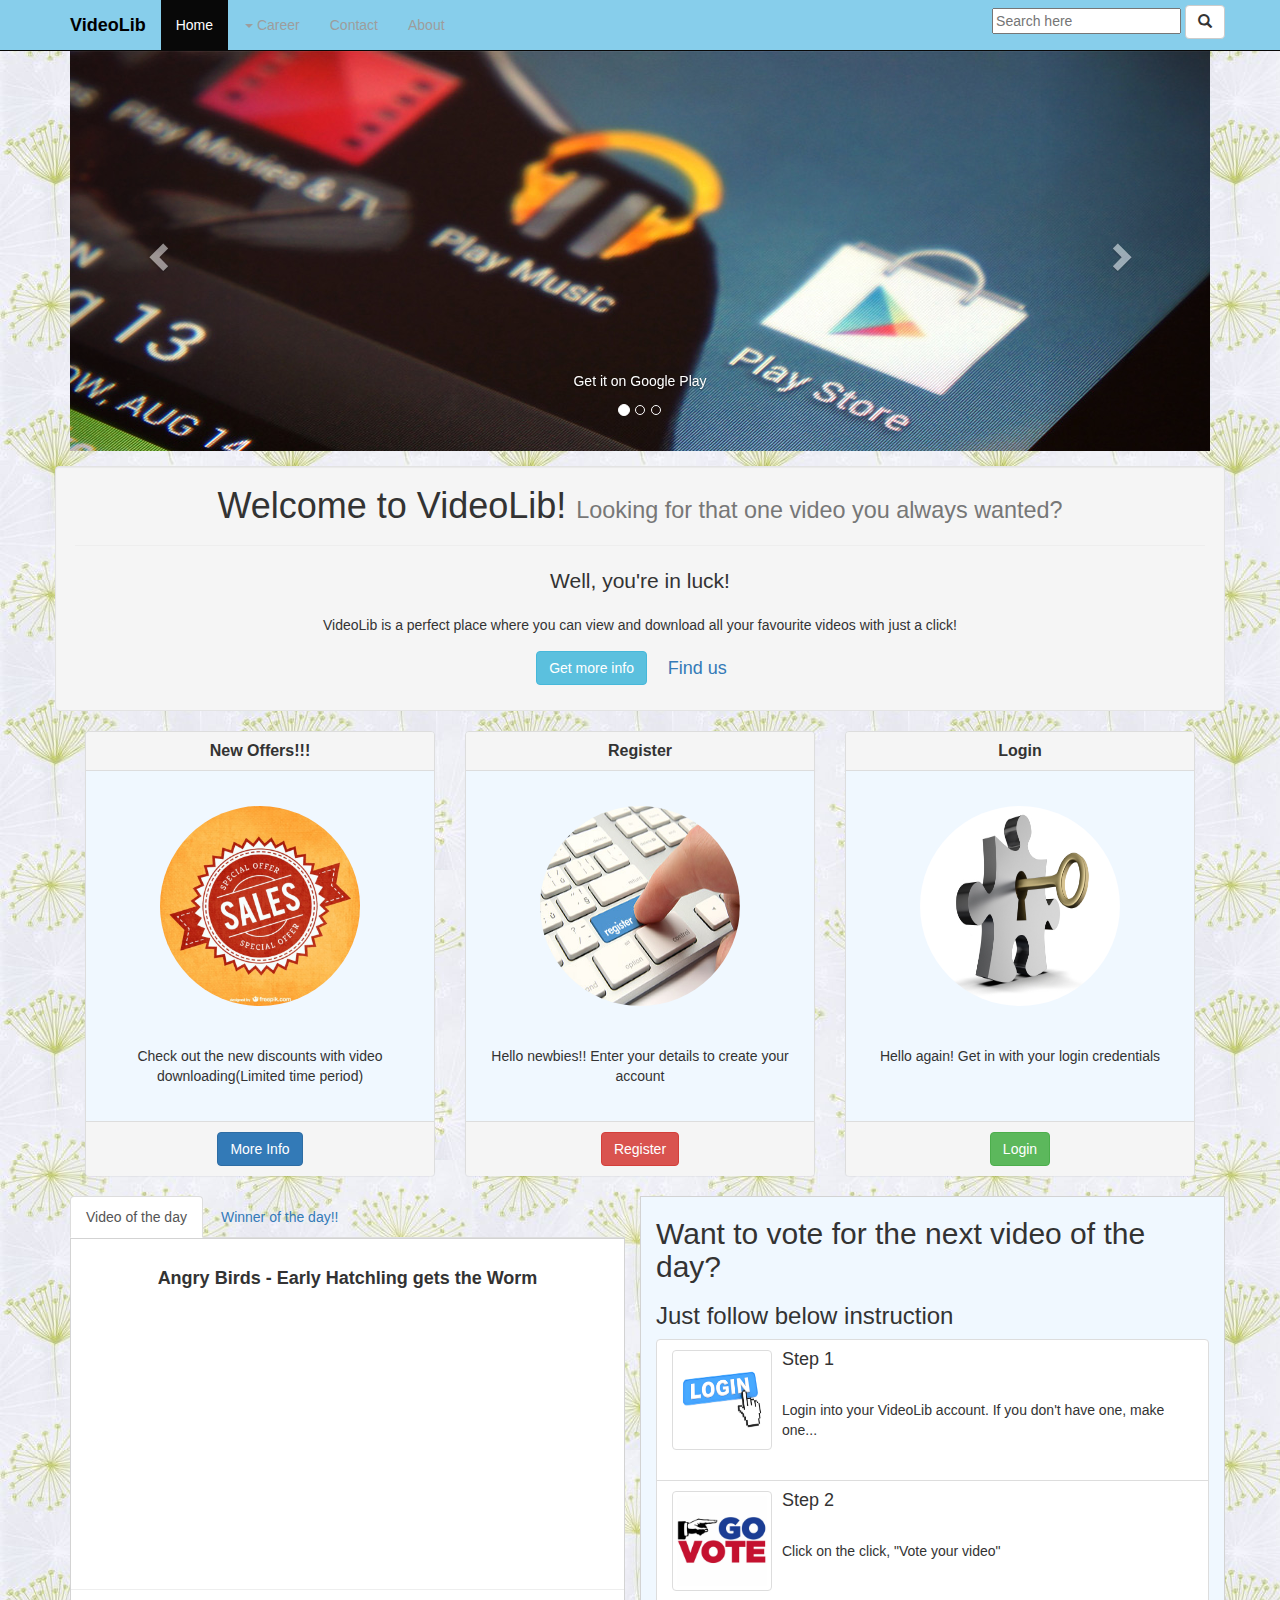
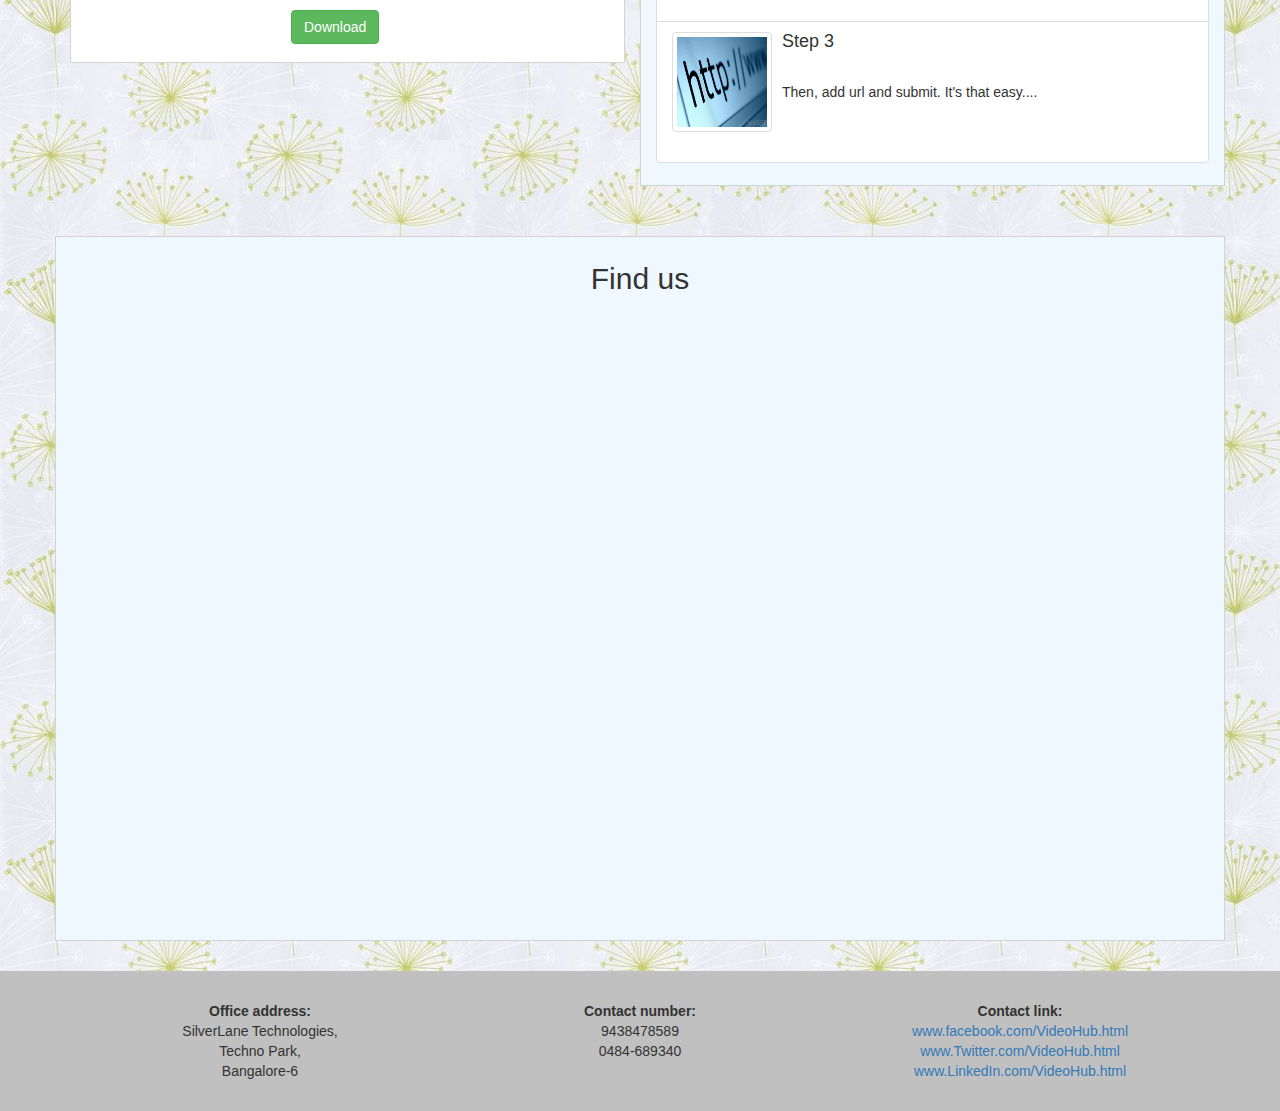
==== index.html @ a0ba5f56 "first commit" ====
<!DOCTYPE html>

<html>
	<head>
		<title>VideoLib</title>
		<meta name="description" content="">
		<!-- Mobile viewport -->
		<meta name="viewport" content="width=device-width, initial-scale=1.0, maximum-scale=1.0, user-scalable=no">
		<!-- Bootstrap CSS -->
		<link href="css/bootstrap.min.css" rel="stylesheet">
		<link href="css/bootstrap-glyphicons.css" rel="stylesheet">
		<!-- Custom CSS -->
		<link href="css/styles.css" rel="stylesheet">
		<!-- Bootstrap JS -->
		<script src="https://code.jquery.com/jquery-1.12.4.js"></script>
	    <script src="js/bootstrap.min.js"></script>
	    <script src="js/modernizr-2.6.2.min.js"></script>
	    <!-- Custom JS -->
		<script type="text/javascript" src="js/script.js"></script>
	</head>
	<body>
		<!--start of main container-->
		<div class="container">
			<!--start of nav-bar-->
			<nav class="navbar navbar-default navbar-inverse navbar-fixed-top">
				<div class="container">
					<div class="navbar-header">
						<button class="navbar-toggle collapsed" data-target="#navbar"  data-toggle="collapse" type="button">
							<span class="icon-bar"></span>
		            		<span class="icon-bar"></span>
		            		<span class="icon-bar"></span>
		            		<span class="icon-bar"></span>
						</button>
						<a href="#" class="navbar-brand" id="brand"><strong>VideoLib</strong></a>
					</div>
					<div id="navbar" class="navbar-collapse collapse">
						<ul class="nav navbar-nav">
							<li class="active">
								<a href="#">Home</a>
							</li>				
							<li class="dropdown">
							<a href="#" class="dropdown" data-toggle="dropdown"><strong class="caret"></strong> Career</a>
								<ul class="dropdown-menu">
									<li>
										<a href="#">HR</a>
									</li>
									<li>
										<a href="#">Development</a>
									</li>
									<li>
										<a href="#">Support</a>
									</li>
									<li class="divider"></li>
									<li class="dropdown-header">
										Posting Resume
									</li>
									<li>
										<a href="#">Post Resume</a>
									</li>
									<li>
										<a href="#">Edit Resume</a>
									</li>
								</ul>
							</li>
							<li>
								<a href="#">Contact</a>
							</li>
							<li>
								<a href="#">About</a>
							</li>
						</ul>
						<form class="navbar-right" id="search_form">
							<input type="text" name="search" id="search" placeholder="Search here">
							<button type="submit" class="btn btn-default"><span class="glyphicon glyphicon-search"></span></button>
						</form>
					</div>	
				</div>	
			</nav>
			<!--end of nav-bar-->
			<!--start of carousel-->
			<div id="advert" class="carousel slide" data-ride="carousel">
	  			<ol class="carousel-indicators">
				    <li data-target="#myCarousel" data-slide-to="0" class="active"></li>
				    <li data-target="#myCarousel" data-slide-to="1"></li>
				    <li data-target="#myCarousel" data-slide-to="2"></li>
	  			</ol>
	  			<div class="carousel-inner" role="listbox" id="ad1">
				    <div class="item active">			      
				    	<div class="carousel-caption">
					      	<p>
					      		Get it on Google Play
					      	</p>
				     	</div>
				    </div>
				    <div class="item" id="ad2">			      
				    </div>
				    <div class="item" id="ad3">			     
				    </div>		
			  	</div>
			  	<a class="left carousel-control" href="#advert" role="button" data-slide="prev">
				    <span class="glyphicon glyphicon-chevron-left" aria-hidden="true"></span>
				    <span class="sr-only">Previous</span>
	  			</a>
				<a class="right carousel-control" href="#advert" role="button" data-slide="next">
				    <span class="glyphicon glyphicon-chevron-right" aria-hidden="true"></span>
				    <span class="sr-only">Next</span>
				</a>
			</div> 	
			<!--end of carousel-->
			<!--start of row block1-->
			<div class="row" id="info">
				<div class="col-12">
					<!--start of alert block-->
					<div class="alert alert-danger alert-block alert-dismissible fade in" role="alert" id="logAlert">
						<button type="button" class="close" data-dismiss="alert">&times;</button>
					    <p><span class="glyphicon glyphicon-exclamation-sign" ></span>Oops! You can't get in. Log in to see more information about the site....</p>
					</div>
					<!--end of alert block-->
					<!--start of app block-->
					<div class="well well-small visible-sm">
						<a href="#" class="btn btn-large btn-link">Click here to get the app....</a>
					</div>
					<!--end of app block-->
					<!--start of heading block-->
					<div class="well">
						<div class="page-header">
							<h1>Welcome to VideoLib! <small>Looking for that one video you always wanted?</small></h1>
						</div>
						<p class="lead"> Well, you're in luck!</p>
						<p> VideoLib is a perfect place where you can view and download all your favourite videos with just a click!</p>
						<a href="#" class="btn  btn-info" id="infoBtn">Get more info</a>
						<a href="#" class="btn btn-lg btn-link">Find us</a>
					</div>
					<!--end of heading block-->
				</div>
			</div>
			<!--end of row block1-->
			<!--start of row block2-->
			<div class="row" id="action">
				<div class="col-md-12">
					<!--start of panel1 block-->
					<div class="col-md-4">
						<div class="panel panel-default offer">
							<div class="panel-heading">
								<h1 class="panel-title"><strong>New Offers!!!</strong></h1>
							</div> 
							<div class="panel-body">
								<img src="images/offer.jpg" align="offer_logo" class="img-circle">
								<p>Check out the new discounts with video downloading(Limited time period)</p>
							</div>
							<div class="panel-footer">
								<a href="#" class="btn btn-primary btn-large" id="infoBtn2">More Info</a>
							</div>
						</div>
					</div>
					<!--end of panel1 block-->
					<!--start of panel2 block-->
					<div class="col-md-4">
						<div class="panel panel-default register">
							<div class="panel-heading">
								<h1 class="panel-title"><strong>Register</strong></h1>
							</div>
							<div class="panel-body">
								<img src="images/register.jpg" align="register_logo" class="img-circle">
								<p>Hello newbies!! Enter your details to create your account</p>							
							</div>
							<div class="panel-footer">
								<button class="btn btn-danger" data-toggle="modal" data-target="#register">Register</button>
							</div>
						</div>
					</div>
					<!--end of panel2 block-->
					<!--start of panel3 block-->
					<div class="col-md-4">
						<div class="panel panel-default login">
							<div class="panel-heading">
								<h1 class="panel-title"><strong>Login</strong></h1>
							</div>
							<div class="panel-body">
								<img src="images/login.jpg" align="login_logo" class="img-circle">
								<p>Hello again! Get in with your login credentials</p>
							</div>
							<div class="panel-footer">
								<button class="btn btn-success" data-toggle="modal" data-target="#login">Login</button>
							</div>
						</div>
					</div>
					<!--end of panel3 block-->
				</div>
			</div>
			<!--end of row block2-->
			<!--start of row block3-->
			<div class="row" id="fav">
				<div class="col-sm-6">
					<!--start of tabs block-->
					<div class="tabbable">
						<ul class="nav nav-tabs">
						  <li class="active"><a href="#vid" data-toggle="tab">Video of the day</a></li>
						  <li><a href="#user" data-toggle="tab">Winner of the day!!</a></li>
						</ul>
						<div class="tab-content" data-toggle="tab" id="tab">
							<!--start of tab1-->
							<div class="tab-pane active" id="vid">
								<h4><strong>Angry Birds - Early Hatchling gets the Worm</strong></h4>
								<iframe id="vid_lg" class="visible-lg" src="https://www.youtube.com/embed/E4J2umZrwng" frameborder="0" allowfullscreen>
								</iframe>
								<iframe id="vid_md" class="visible-sm" src="https://www.youtube.com/embed/E4J2umZrwng" frameborder="0" allowfullscreen>
								</iframe>
								<iframe id="vid_xs" class="visible-xs" src="https://www.youtube.com/embed/E4J2umZrwng" frameborder="0" allowfullscreen>
								</iframe>
								<hr>
								<button type="button" class="btn btn-success" data-toggle="modal" data-target="#download">Download</button>
							</div>
							<!--end of tab1-->
							<!--start of tab2-->
							<div class="tab-pane" id="user">
								<div class="media">
									<div class="media-left">
										<a href="#">
										  <img src="images/winner.jpg" alt="winner" class="media-left">
										</a>
									</div>
									<div class="media-body">
										<h4 class="media-heading">Congratulation, <strong>Audrey</strong>!</h4>
										<p class="pull-right">Audrey(audreywonder345) is a part-time animator and a college student who likes collecting her favourite videos. She is also a storywriter, a singer and a songwriter too. Kind of cool, huh? She is a valuable user to VideohHub for over 2 years for uploading a good amount of cool videos. Out of 10,000 picks, we have selected hers which we found entertaining.</p>
										<p id="para1">Now to the main part, Audrey won an I-Phone worth of 92,000 rupees. You can win prizes too by taking part in the competition, just follow the instructions</p>
									</div>
								</div>
							</div>
							<!--end of tab2-->
						</div>
					</div>
					<!--end of tab block-->
				</div>
				<!--start of download modal block-->
				<div id="download" class="modal fade" role="dialog">
					<div class="modal-dialog">
						<div class="modal-content">
							<div class="modal-header">
								<button type="button" class="close" data-dismiss="modal">&times;</button>
								<h3 class="modal-title"><strong>Download Video</strong></h3>
							</div>
						</div>
						<div class="modal-body">
							Oops.... you're not logged in. Please log in.
							<div class="form-group">
								  <label for="name">Name:</label>
								  <input type="text" class="form-control" id="name">
							</div>
							<div class="form-group">
								  <label for="pass">Password:</label>
								  <input type="password" class="form-control" id="pass">
							</div>
							<button class="btn btn-success">Login</button>
						</div>
					</div>
				</div>
				<!--end of download modal block-->	
				<!--start of register modal block-->
				<div id="register" class="modal fade" role="dialog">
					<div class="modal-dialog">
						<div class="modal-content">
							<div class="modal-header">
								<button type="button" class="close" data-dismiss="modal">&times;</button>
								<h3 class="modal-title"><strong>Register</strong></h3>
							</div>
						</div>
						<div class="modal-body">
							<div class="form-group">
								  <label for="name">Name:</label>
								  <input type="text" class="form-control" id="name">
							</div>
							<div class="form-group">
								  <label for="email">Email:</label>
								  <input type="email" class="form-control" id="email">
							</div>
							<div class="form-group">
								  <label for="pass">Password:</label>
								  <input type="password" class="form-control" id="pass">
							</div>
							<div class="form-group">
								  <label for="pass2">Confirm Password:</label>
								  <input type="password" class="form-control" id="pass2">
							</div>
							<button class="btn btn-success">Register</button>
						</div>
					</div>
				</div>
				<!--end of register modal block-->				
				<div class="col-sm-6" id="instruct">
					<h2>Want to vote for the next video of the day?</h2>
					<h3>Just follow below instruction</h3>
					<!--start of list-group block-->
					<ol class="list-group">
						<li class="list-group-item">
							<div class="media">
								<div class="media-left">
									<img src="images/login_2.jpg" alt="login" class="thumbnail">
								</div>
								<div class="media-body">
									<h4 class="media-heading">Step 1</h4>
									<p>Login into your VideoLib account. If you don't have one, make one... </p>
								</div>
							</div>
						</li>
					  	<li class="list-group-item">
					  		<div class="media">
								<div class="media-left">
									<img src="images/vote.png" alt="vote" class="thumbnail">
								</div>
								<div class="media-body">
									<h4 class="media-heading">Step 2</h4>
									<p>Click on the click, "Vote your video"</p>
								</div>
							</div>
					  	</li>
					  	<li class="list-group-item">
					  		<div class="media">
								<div class="media-left">
									<img src="images/url.jpg" alt="url" class="thumbnail">
								</div>
								<div class="media-body">
									<h4 class="media-heading">Step 3</h4>
									<p>Then, add url and submit. It's that easy....</p>
								</div>
							</div>
					  	</li>
					</ol>
					<!--end of list-group block-->
				</div>	
			</div>
			<!--end of row3 block-->
			<div class="row" id="location">
				<div class="col-12">
					<h2>Find us</h2>
					<iframe src="https://www.google.com/maps/embed?pb=!1m14!1m8!1m3!1d15554.280764066616!2d77.6139725!3d12.9353233!3m2!1i1024!2i768!4f13.1!3m3!1m2!1s0x0%3A0x48d008360cebcde4!2sStackRoute!5e0!3m2!1sen!2sin!4v1479050343006"  frameborder="0" style="border:0" allowfullscreen id="map"></iframe>
				</div>
			</div>
			<!--start of login modal block-->
			<div id="login" class="modal fade" role="dialog">
				<div class="modal-dialog">
					<div class="modal-content">
						<div class="modal-header">
						<button type="button" class="close" data-dismiss="modal">&times;</button>
						<h3 class="modal-title"><strong>Login</strong></h3>
					</div>
					<div class="modal-body">
						<div class="form-group">
							  <label for="name">Name:</label>
							  <input type="text" class="form-control" id="name">
						</div>
						<div class="form-group">
							  <label for="pass">Password:</label>
							  <input type="password" class="form-control" id="pass">
						</div>
						<button class="btn btn-success">Login</button>
					</div>
				</div>
			</div>
			<!--end of login modal block-->
		</div></div>
		<!--end of main container-->	
		<footer>
			<div class="container">
				<div class="contact1 col-md-4">
					<dl>
						<dt><strong><i class="fa fa-building"></i> Office address:</strong></dt>
						<dd>SilverLane Technologies,<br>Techno Park,<br> Bangalore-6</dd>
					</dl>
				</div>
				<div class="contact2 col-md-4">
					<dl>
						<dt><strong><i class="fa fa-address-book"></i> Contact number:</strong></dt>
						<dd><i class="fa fa-mobile"></i> 9438478589<br><i class="fa fa-phone"></i> 0484-689340</dd>
					</dl>
				</div>
				<div class="contact3 col-md-4">
					<dl>
						<dt><strong><i class="fa fa-keyboard-o"></i> Contact link:</strong></dt>
						<dd><i class="fa fa-facebook"></i> <a href="#">www.facebook.com/VideoHub.html</a><br><i class="fa fa-twitter"></i> <a href="#">www.Twitter.com/VideoHub.html</a><br><i class="fa fa-linkedin"></i> <a href="#">www.LinkedIn.com/VideoHub.html</a></dd>
					</dl>
				</div>
			</div>
		</footer>
	</body>
</html>
---- css/styles.css ----
body
   {
      background: url('../images/wallpaper.jpg');
   }
   


/* --------------------------------------
   Typography
   -------------------------------------- */
   .well .page-header
   {
      margin-top: 0;

   }
   .well .page-header h1
   {
      margin-top: 0;
     
   }
   .nav ul a
   {
      color: black;
   }
   .well
   {
      text-align: center;
   }
    #action .panel
   {
      height:445px;
   }
  .panel img
    {
      height: 200px;
      width: 200px;
      margin-top: 20px;
      margin-bottom: 40px;
   }
   .panel
   {
      background: aliceblue;
   }
   #action 
   {
      text-align: center;
   }
   .offer li
   {
      margin-top: 20px;
      margin-right: 50px;
      list-style-type: square;
      margin-left: 20px;
   }
   .register li, .login li
   {
      list-style-type: none;  
   }
   #action p
   {
      margin-bottom: 20px;
   }
   .panel-body
   {
      height: 350px;
   }
   
   #vid,#user
   {
      height: 425px;
      background: white;
      border:1px solid lightgrey;
   }
   #vid h4
   {
      text-align: center;
      margin-top: 30px;
      margin-bottom: 30px;
   }
   #vid_lg
   {
   width:350px;
   height: 250px;
   margin-left: 100px;

   }
   #user h4
   {
      margin-left: 45px;
      margin-top: 30px;
      margin-bottom: 30px;
   }
   #user img
   {
      width: 100px;
      height: 100px;
      margin-left: 20px;
      margin-top:82px;
   }
   #user p
   {
      margin-right: 30px;
   }
   #instruct
   {
      background: aliceblue;
      border:1px solid lightgrey;
      height: 590px;
      margin-bottom: 50px;
   }
   #instruct img
   {
      height: 100px;
      width: 100px;
   }
   #instruct h4
   {
      margin-bottom: 30px;
   }
   footer
   {
      background: silver;
     
   }
   footer dl
   {
      text-align: center;
      margin-top: 30px;
      margin-bottom: 30px;
   }
   #vid_md
   {
      margin-left: 20px;
   }
   #vid_xs
   {
      margin-left: 15px;
   }
   #vid .btn
   {
      margin-left:220px;
   }
   #tab
   {
      margin-bottom: 30px;
   }
   #location
   {
      background: aliceblue;
      text-align: center;
      margin-bottom: 30px;
      border: 1px solid lightgrey;
   }
   #map
   {
      margin-bottom: 20px;
      width: 90%;
      height:600px;
   }
   #location h2
   {
      margin-bottom: 20px;
      margin-top: 25px;
   }

/* --------------------------------------
   Navbar
   -------------------------------------- */
   .navbar
   {
      background: skyblue;
   }
   #brand
   {
      color: black;
   }
   #search_form
   {
      padding-top: 5px;
   }

   
   
/* --------------------------------------
   Carousel
   -------------------------------------- */
   #advert .item
   {
      height: 400px;

   }
   #advert
   {
      margin-top: 51px;
   }
   
  

/* --------------------------------------
   Global Styles
   -------------------------------------- */
    .well
   {
      margin-top: 15px;
   }
   .alert
   {
      display: none;
      margin-bottom: 30px;  
      margin-top: 30px ;
   }
   .form-group
   {
      margin-top: 20px;
      margin-bottom: 15px;
   }
   .modal
   {
      text-align: center;
   }


/* --------------------------------------
   Media Queries
   -------------------------------------- */

/* Portrait & landscape phone */
@media (max-width: 480px) {

   
}

/* Landscape phone to portrait tablet */
@media (max-width: 768px) {
   
   
}

/* Large desktop */
@media (min-width: 1200px) {
    #ad1
   {
      background: url('../images/Google_Play.jpg') top center no-repeat;
   }
    #ad2
   {
      background: url('../images/Video-gallery.jpg') top center no-repeat;
   } 
   #ad3
   {
      background: url('../images/video-camera.jpg') top center no-repeat;
   }
   
}
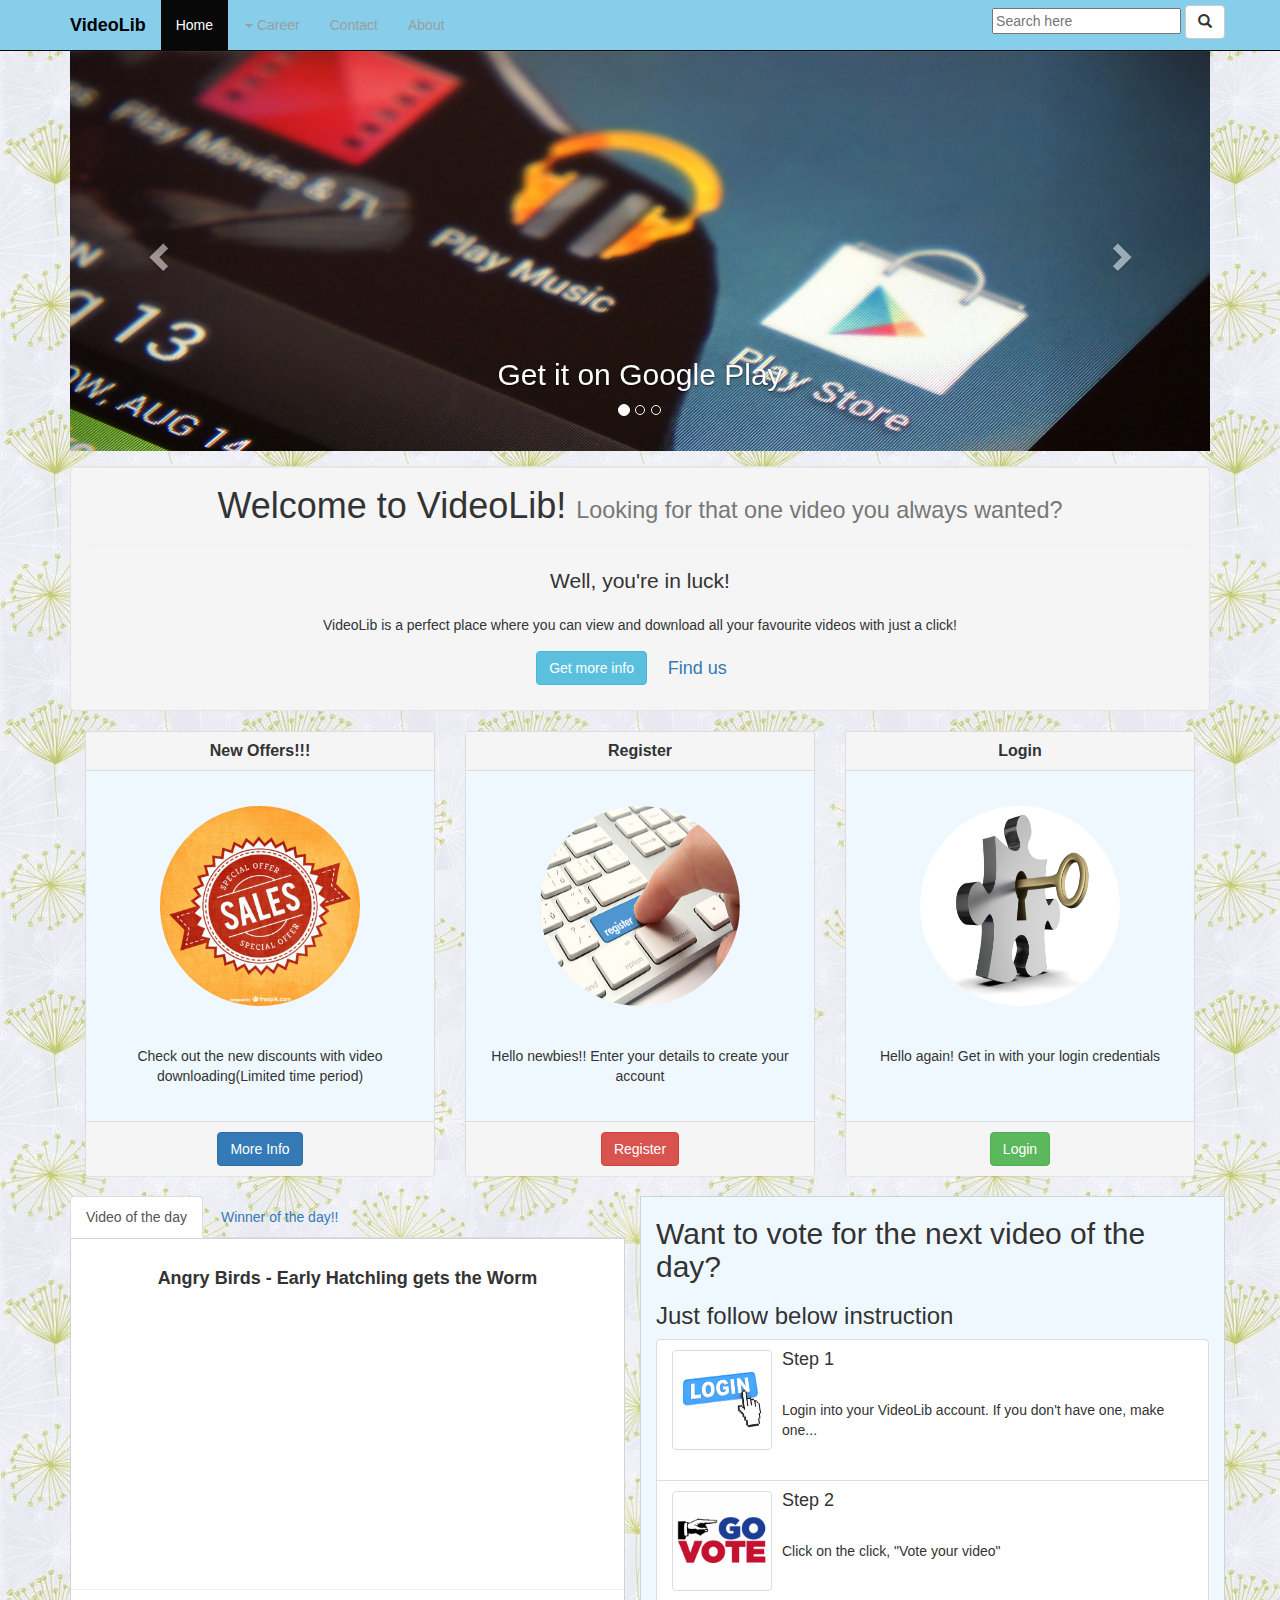
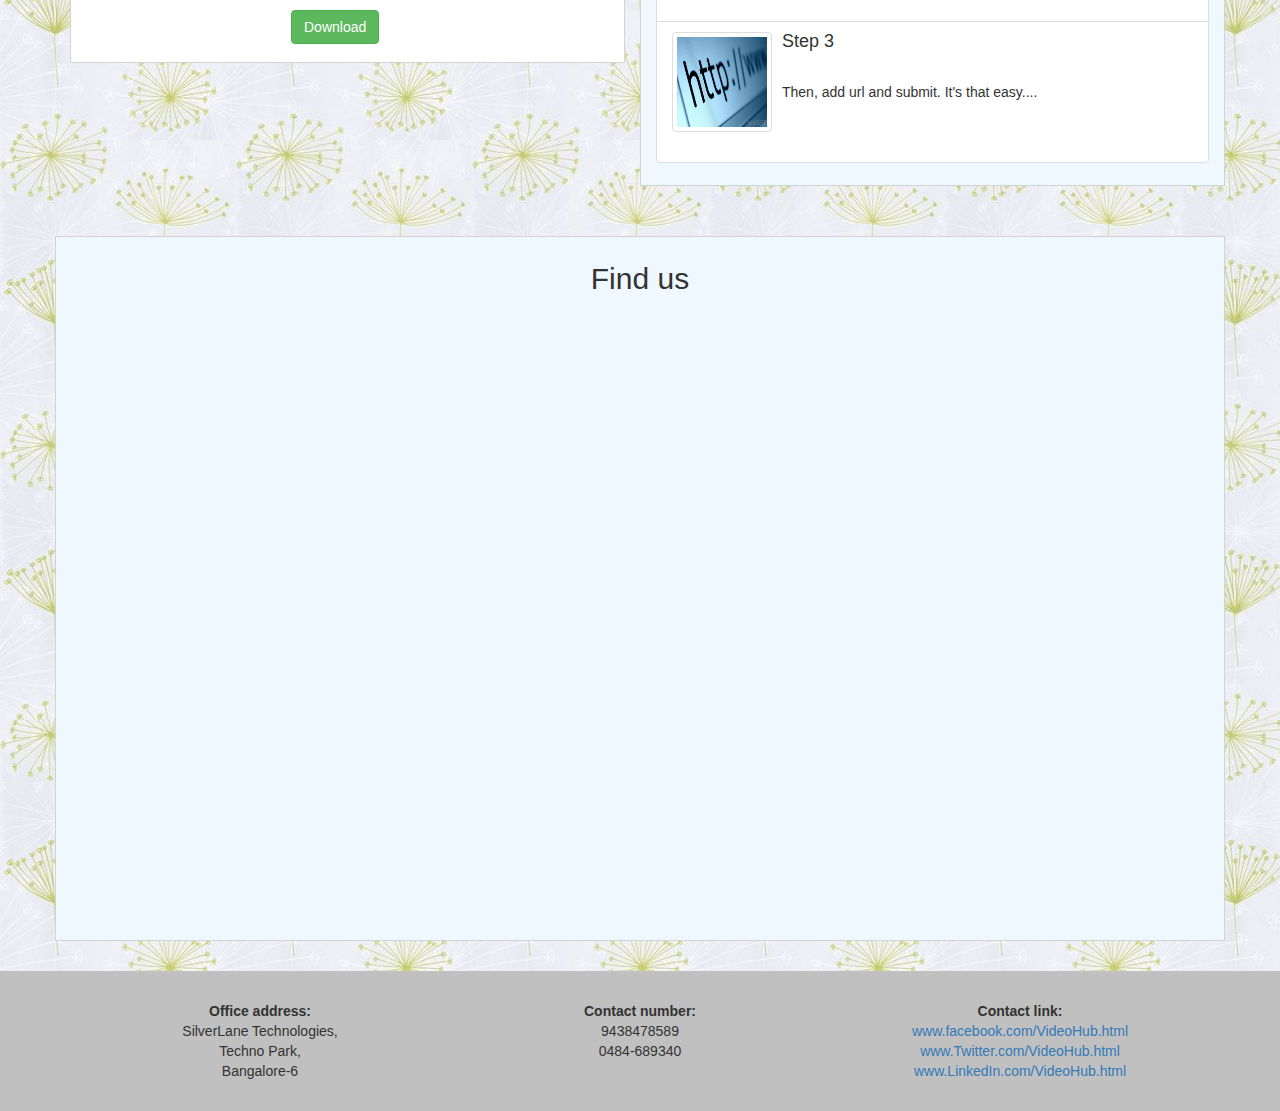
==== commit b7ea0ca9: "first commit" ====
--- a/index.html
+++ b/index.html
@@ -88,13 +88,23 @@
 				    <div class="item active">			      
 				    	<div class="carousel-caption">
 					      	<p>
-					      		Get it on Google Play
+					      		<h2>Get it on Google Play</h2>
 					      	</p>
 				     	</div>
 				    </div>
-				    <div class="item" id="ad2">			      
+				    <div class="item" id="ad2">	
+				    	<div class="carousel-caption">
+					      	<p>
+					      		<h2>VideoLib now available in HD</h2>
+					      	</p>
+				     	</div>		      
 				    </div>
-				    <div class="item" id="ad3">			     
+				    <div class="item" id="ad3">
+				    	<div class="carousel-caption">
+					      	<p>
+					      		<h2>Check out new offers</h2>
+					      	</p>
+				     	</div>	
 				    </div>		
 			  	</div>
 			  	<a class="left carousel-control" href="#advert" role="button" data-slide="prev">
@@ -109,7 +119,7 @@
 			<!--end of carousel-->
 			<!--start of row block1-->
 			<div class="row" id="info">
-				<div class="col-12">
+				<div class="col-sm-12 col-xs-12">
 					<!--start of alert block-->
 					<div class="alert alert-danger alert-block alert-dismissible fade in" role="alert" id="logAlert">
 						<button type="button" class="close" data-dismiss="alert">&times;</button>
@@ -137,9 +147,9 @@
 			<!--end of row block1-->
 			<!--start of row block2-->
 			<div class="row" id="action">
-				<div class="col-md-12">
+				<div class="col-sm-12 col-xs-12">
 					<!--start of panel1 block-->
-					<div class="col-md-4">
+					<div class="col-sm-4 col-xs-12">
 						<div class="panel panel-default offer">
 							<div class="panel-heading">
 								<h1 class="panel-title"><strong>New Offers!!!</strong></h1>
@@ -155,7 +165,7 @@
 					</div>
 					<!--end of panel1 block-->
 					<!--start of panel2 block-->
-					<div class="col-md-4">
+					<div class="col-sm-4 col-xs-12">
 						<div class="panel panel-default register">
 							<div class="panel-heading">
 								<h1 class="panel-title"><strong>Register</strong></h1>
@@ -171,7 +181,7 @@
 					</div>
 					<!--end of panel2 block-->
 					<!--start of panel3 block-->
-					<div class="col-md-4">
+					<div class="col-sm-4 col-xs-12">
 						<div class="panel panel-default login">
 							<div class="panel-heading">
 								<h1 class="panel-title"><strong>Login</strong></h1>
@@ -191,7 +201,7 @@
 			<!--end of row block2-->
 			<!--start of row block3-->
 			<div class="row" id="fav">
-				<div class="col-sm-6">
+				<div class="col-sm-6 col-xs-12">
 					<!--start of tabs block-->
 					<div class="tabbable">
 						<ul class="nav nav-tabs">
@@ -287,7 +297,7 @@
 					</div>
 				</div>
 				<!--end of register modal block-->				
-				<div class="col-sm-6" id="instruct">
+				<div class="col-sm-6 col-xs-12" id="instruct">
 					<h2>Want to vote for the next video of the day?</h2>
 					<h3>Just follow below instruction</h3>
 					<!--start of list-group block-->
@@ -362,19 +372,19 @@
 		<!--end of main container-->	
 		<footer>
 			<div class="container">
-				<div class="contact1 col-md-4">
+				<div class="contact1 col-xs-6 col-sm-4 col-lg-4">
 					<dl>
 						<dt><strong><i class="fa fa-building"></i> Office address:</strong></dt>
 						<dd>SilverLane Technologies,<br>Techno Park,<br> Bangalore-6</dd>
 					</dl>
 				</div>
-				<div class="contact2 col-md-4">
+				<div class="contact2 col-xs-6 col-sm-4 col-lg-4">
 					<dl>
 						<dt><strong><i class="fa fa-address-book"></i> Contact number:</strong></dt>
 						<dd><i class="fa fa-mobile"></i> 9438478589<br><i class="fa fa-phone"></i> 0484-689340</dd>
 					</dl>
 				</div>
-				<div class="contact3 col-md-4">
+				<div class="contact3 col-xs-12 col-sm-4 col-lg-4">
 					<dl>
 						<dt><strong><i class="fa fa-keyboard-o"></i> Contact link:</strong></dt>
 						<dd><i class="fa fa-facebook"></i> <a href="#">www.facebook.com/VideoHub.html</a><br><i class="fa fa-twitter"></i> <a href="#">www.Twitter.com/VideoHub.html</a><br><i class="fa fa-linkedin"></i> <a href="#">www.LinkedIn.com/VideoHub.html</a></dd>
--- a/css/styles.css
+++ b/css/styles.css
@@ -5,10 +5,6 @@
    }
    
 
-
-/* --------------------------------------
-   Typography
-   -------------------------------------- */
    .well .page-header
    {
       margin-top: 0;
@@ -164,9 +160,7 @@
       margin-top: 25px;
    }
 
-/* --------------------------------------
-   Navbar
-   -------------------------------------- */
+
    .navbar
    {
       background: skyblue;
@@ -182,9 +176,6 @@
 
    
    
-/* --------------------------------------
-   Carousel
-   -------------------------------------- */
    #advert .item
    {
       height: 400px;
@@ -195,11 +186,7 @@
       margin-top: 51px;
    }
    
-  
-
-/* --------------------------------------
-   Global Styles
-   -------------------------------------- */
+
     .well
    {
       margin-top: 15px;
@@ -221,23 +208,29 @@
    }
 
 
-/* --------------------------------------
-   Media Queries
-   -------------------------------------- */
-
-/* Portrait & landscape phone */
+
 @media (max-width: 480px) {
-
+  
    
 }
 
-/* Landscape phone to portrait tablet */
 @media (max-width: 768px) {
+   #ad1
+   {
+      background: url('../images/google-play-2.jpg') top center no-repeat;
+   }
+    #ad2
+   {
+      background: url('../images/Video-gallery-2.jpg') top center no-repeat;
+   }
+    #ad3
+   {
+      background: url('../images/Video-gallery-3.jpg') top center no-repeat;
+   }
    
    
 }
 
-/* Large desktop */
 @media (min-width: 1200px) {
     #ad1
    {
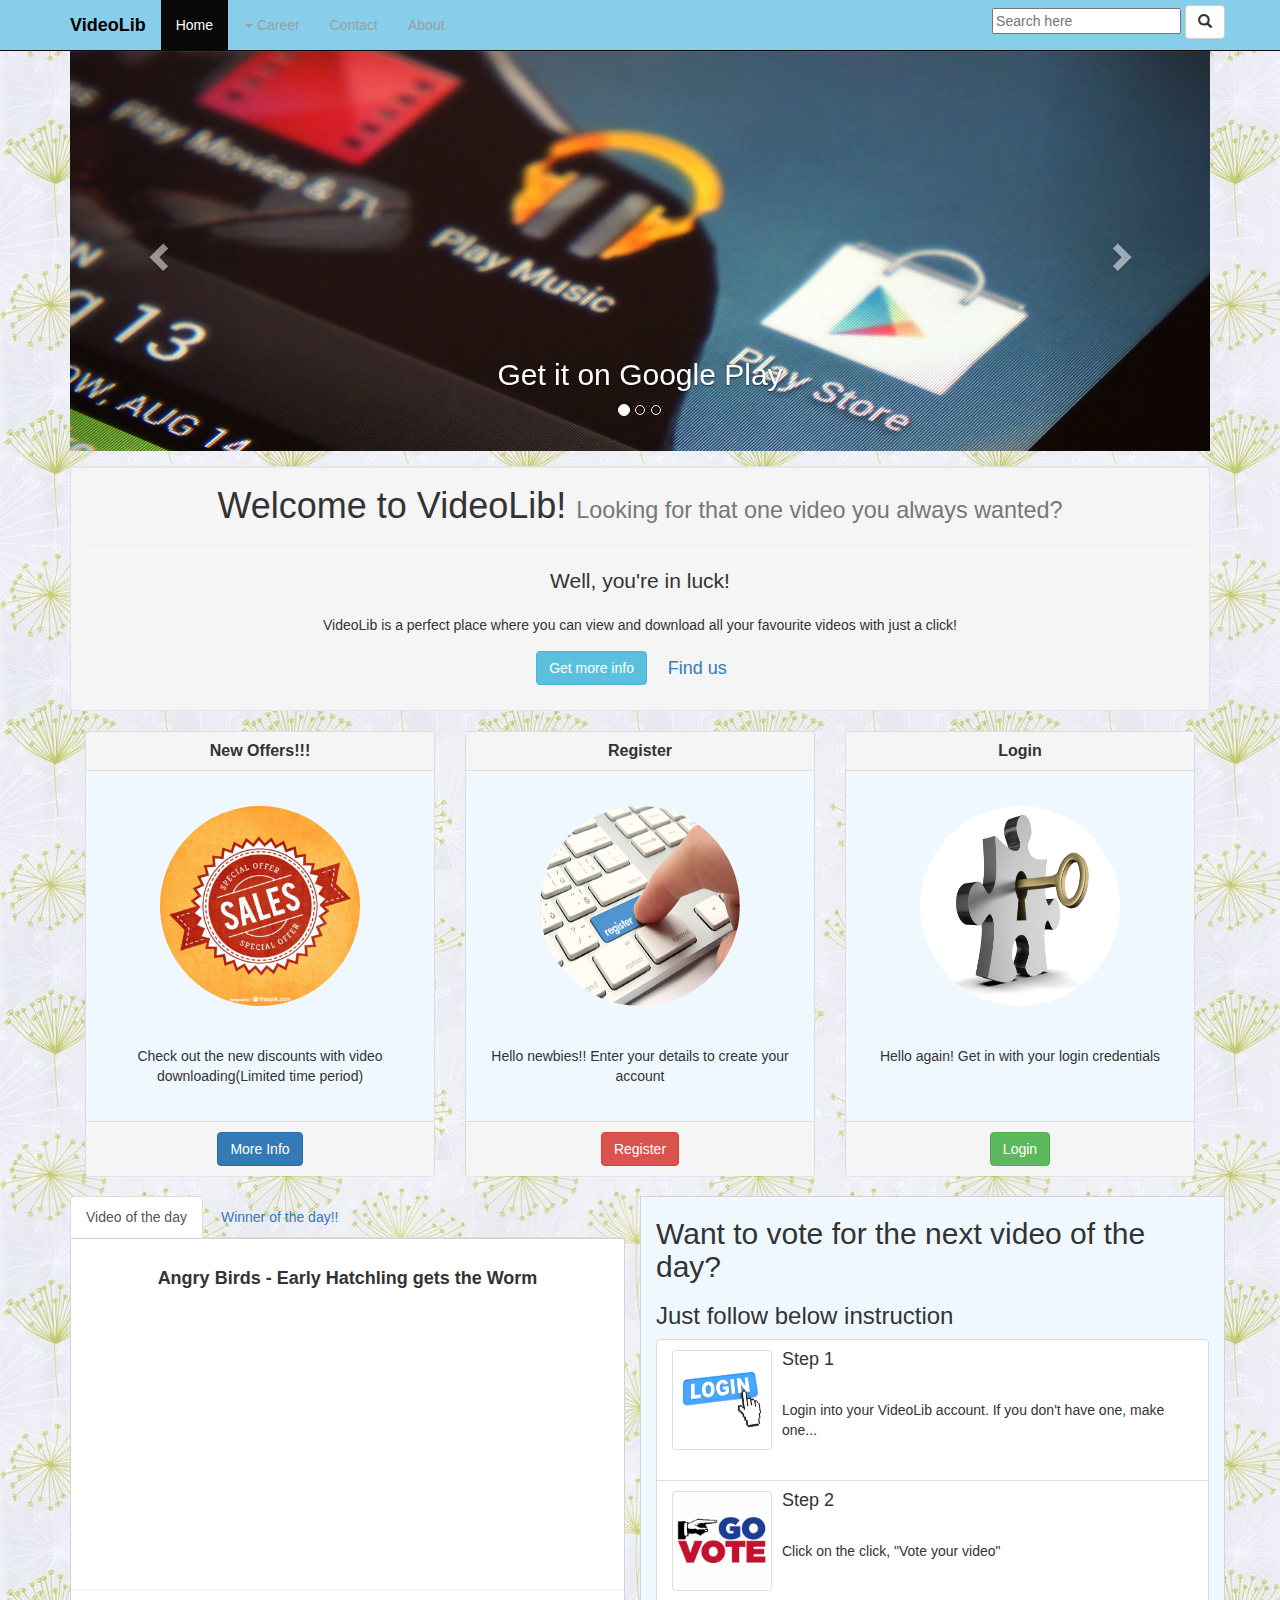
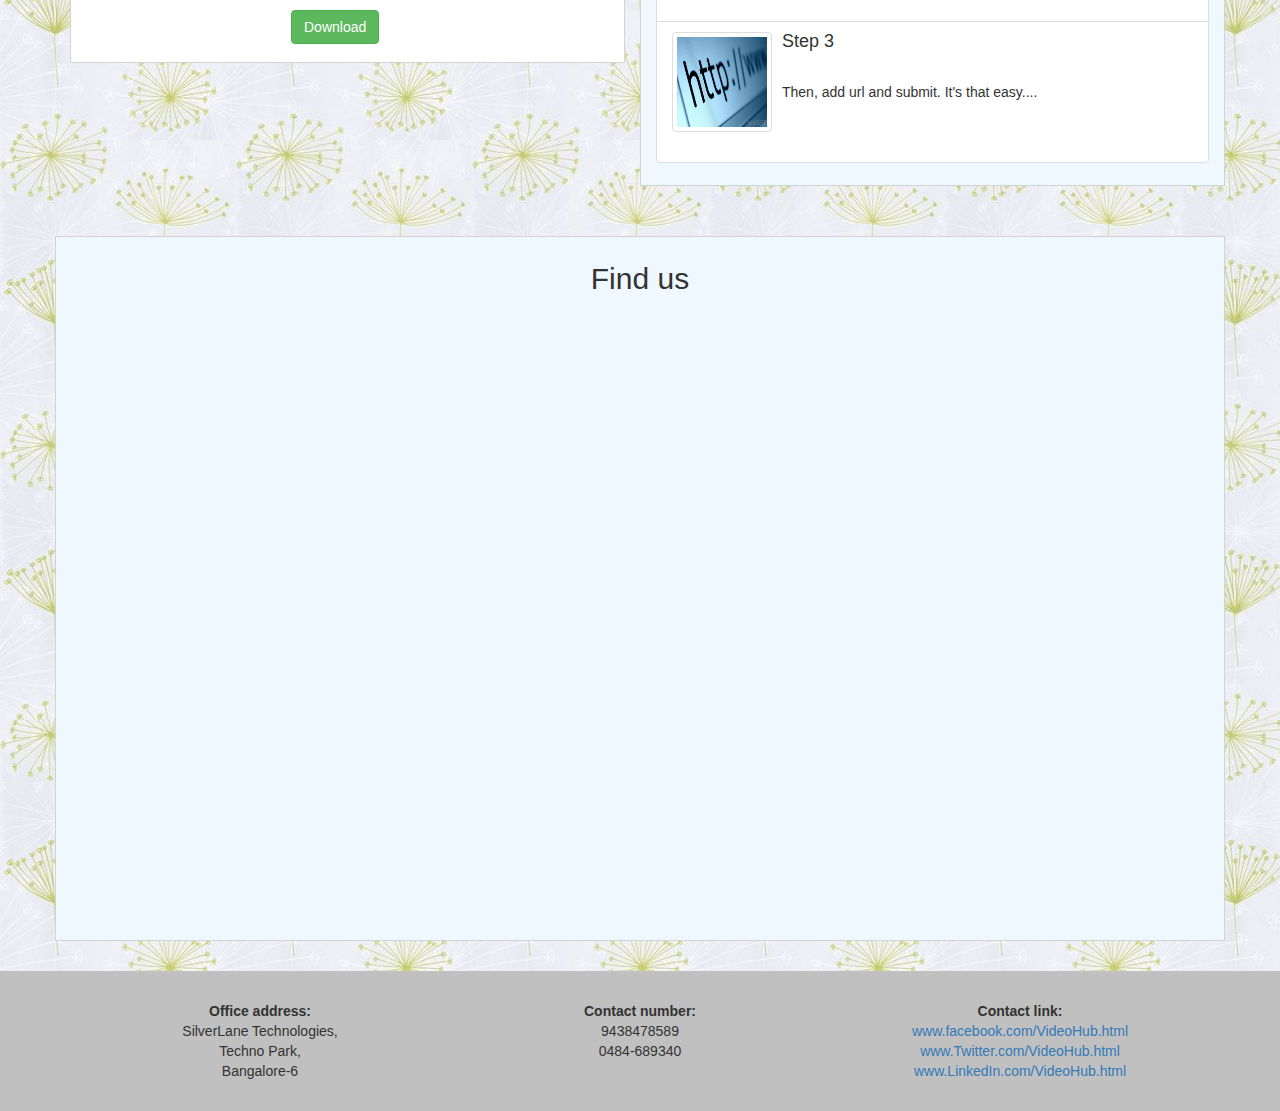
==== commit e31f7350: "first commit" ====
--- a/index.html
+++ b/index.html
@@ -243,44 +243,43 @@
 					<!--end of tab block-->
 				</div>
 				<!--start of download modal block-->
-				<div id="download" class="modal fade" role="dialog">
-					<div class="modal-dialog">
+				<div id="download" class="modal fade" tabindex="-1" role="dialog">
+					<div class="modal-dialog" role="document">
 						<div class="modal-content">
 							<div class="modal-header">
-								<button type="button" class="close" data-dismiss="modal">&times;</button>
+								<button type="button" class="close" data-dismiss="modal" aria-label="Close"><span aria-hidden="true">&times;</span></button>
 								<h3 class="modal-title"><strong>Download Video</strong></h3>
 							</div>
-						</div>
-						<div class="modal-body">
-							Oops.... you're not logged in. Please log in.
+							<div class="modal-body">
+								Oops.... you're not logged in. Please log in.
+								<div class="form-group">
+									  <label for="name">Name:</label>
+									  <input type="text" class="form-control" id="name">
+								</div>
+								<div class="form-group">
+									  <label for="pass">Password:</label>
+									  <input type="password" class="form-control" id="pass">
+								</div>
+								<button class="btn btn-success">Login</button>
+							</div>
+						</div>	
+					</div>
+				</div>
+				<!--end of download modal block-->	
+				<!--start of register modal block-->
+				<div id="register" class="modal fade" tabindex="-1" role="dialog">
+					<div class="modal-dialog" role="document">
+						<div class="modal-content">
+							<div class="modal-header">
+							<button type="button" class="close" data-dismiss="modal" aria-label="Close"><span aria-hidden="true">&times;</span></button>
+							<h4 class="modal-title">Register</h4>
+							</div>
+							<div class="modal-body">
 							<div class="form-group">
 								  <label for="name">Name:</label>
 								  <input type="text" class="form-control" id="name">
 							</div>
 							<div class="form-group">
-								  <label for="pass">Password:</label>
-								  <input type="password" class="form-control" id="pass">
-							</div>
-							<button class="btn btn-success">Login</button>
-						</div>
-					</div>
-				</div>
-				<!--end of download modal block-->	
-				<!--start of register modal block-->
-				<div id="register" class="modal fade" role="dialog">
-					<div class="modal-dialog">
-						<div class="modal-content">
-							<div class="modal-header">
-								<button type="button" class="close" data-dismiss="modal">&times;</button>
-								<h3 class="modal-title"><strong>Register</strong></h3>
-							</div>
-						</div>
-						<div class="modal-body">
-							<div class="form-group">
-								  <label for="name">Name:</label>
-								  <input type="text" class="form-control" id="name">
-							</div>
-							<div class="form-group">
 								  <label for="email">Email:</label>
 								  <input type="email" class="form-control" id="email">
 							</div>
@@ -289,13 +288,14 @@
 								  <input type="password" class="form-control" id="pass">
 							</div>
 							<div class="form-group">
-								  <label for="pass2">Confirm Password:</label>
-								  <input type="password" class="form-control" id="pass2">
-							</div>
-							<button class="btn btn-success">Register</button>
-						</div>
-					</div>
-				</div>
+								  <label for="pass1">Confirm Password:</label>
+								  <input type="password" class="form-control" id="pass1">
+							</div>
+							<button class="btn btn-success">Login</button>
+							</div>
+						</div><!-- /.modal-content -->
+					</div><!-- /.modal-dialog -->
+				</div><!-- /.modal -->
 				<!--end of register modal block-->				
 				<div class="col-sm-6 col-xs-12" id="instruct">
 					<h2>Want to vote for the next video of the day?</h2>
